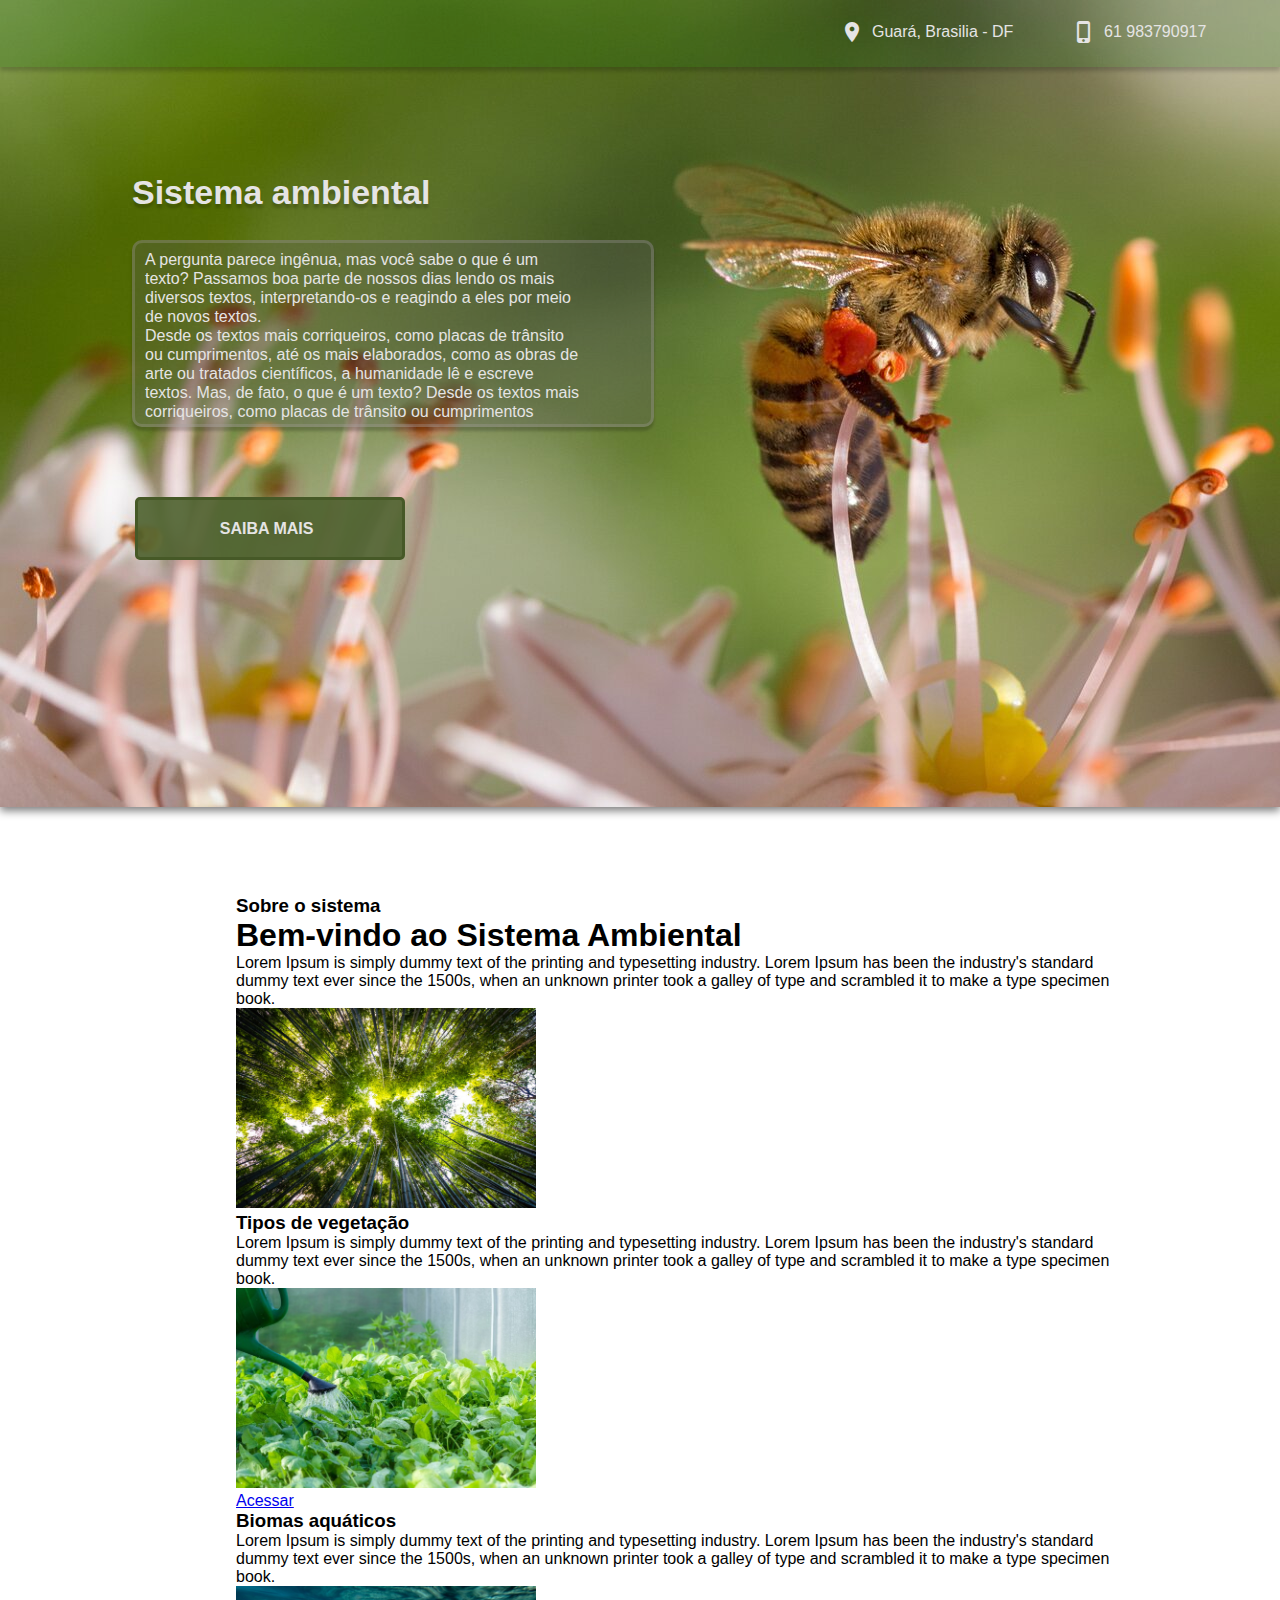
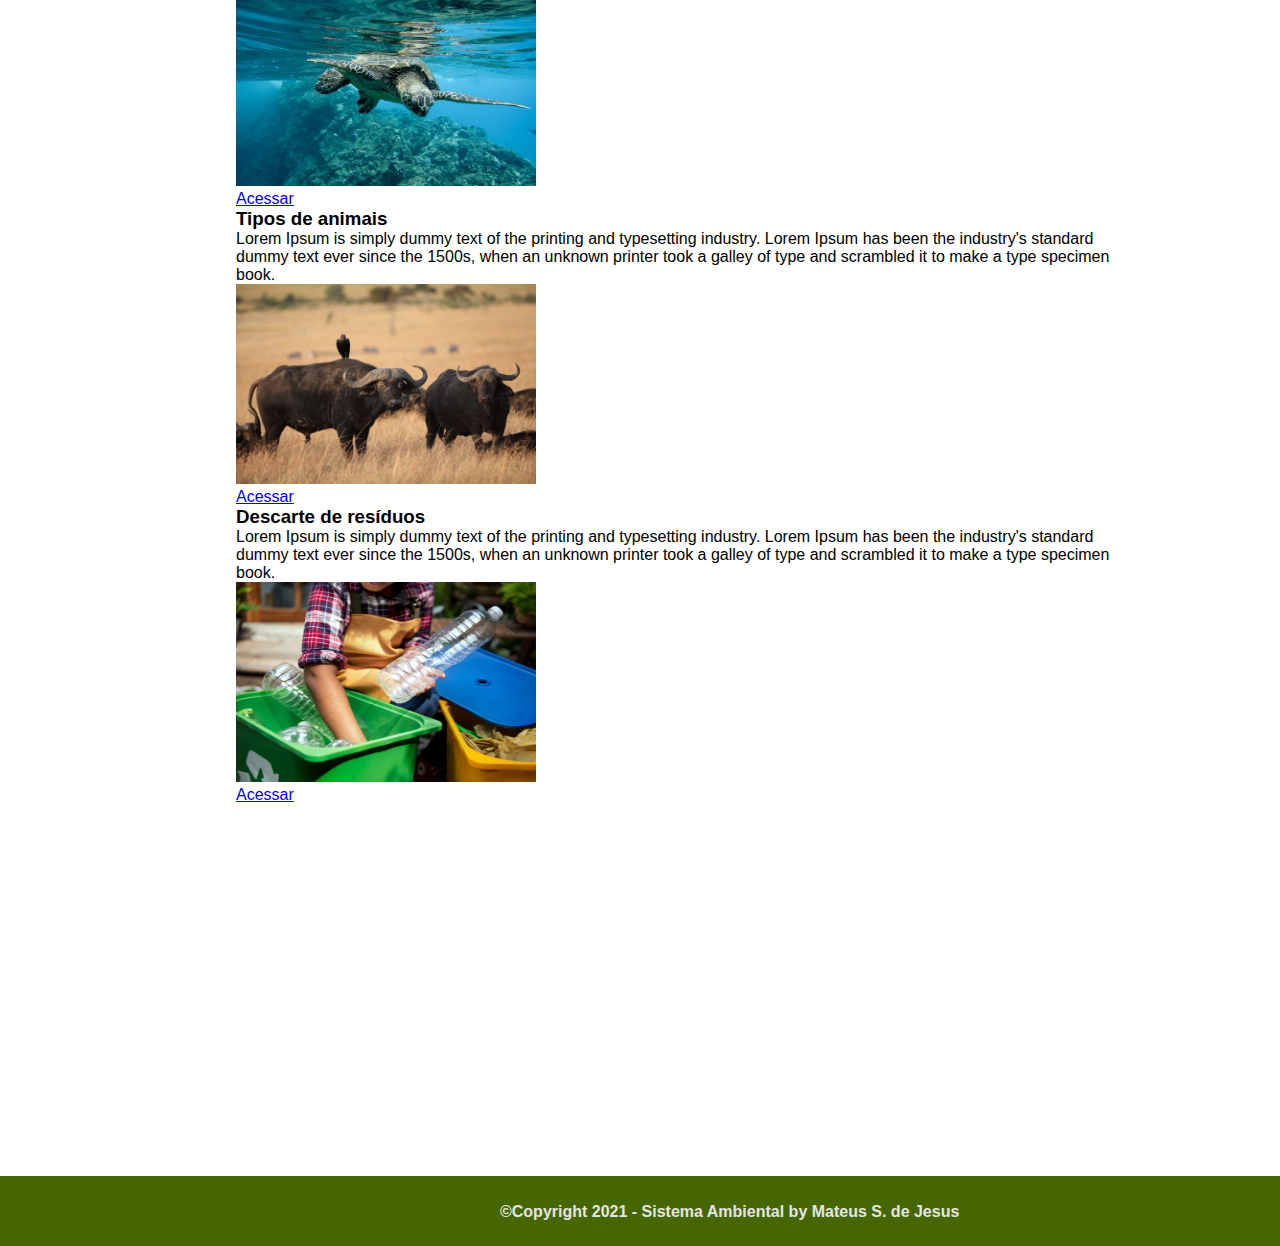
==== index.html @ 208b9d00 "Primeiro commit" ====
<!DOCTYPE html>
  <html>
    <head>
      <title>Sistema Ambiental</title>
      <meta charset="utf-8">
      <meta name="description" content="Sistema ambiental - Site informativo">
      <meta name="keywords" content="Texto, meio ambiente, animais, biomas">
      <meta name="Robots" content="Index, follow">
      <meta charset="utf-8">
      <meta name="viewport" content="width=device-width, initial-scale=1.0"/>

      <link href="https://fonts.googleapis.com/icon?family=Material+Icons" rel="stylesheet">
      <link type="text/css" rel="stylesheet" href="css/index.css"/>
    </head>

    <body  id="body" class="body">
      <header id="header" class="header">
        <!--- Cabeçalho --->
        <section id="cabecalho" class="cabecalho">
          <div>
            <i class="material-icons locationIcon">location_on</i>
            <p class="endereco">Guará, Brasilia - DF</p>
          </div>
          <div>
            <i class="material-icons phoneIcon">phone_iphone</i>
            <p class="numero">61 983790917  
          </div>
          <div class="dropdown">
            <i class="material-icons menuIcon">menu</i>
            <div class="dropdown-content">
              <a href="index.html">Home</a>
              <a href="vegetacao.html">Tipos de vegetação</a>
              <a href="biomas.html">Biomas aquáticos</a>
              <a href="animais.html">Tipos de animais</a>
              <a href="residuos.html">Descartes de resíduos</a>
            </div> 
          </div>
        </section>
        
        <!--- Hero ---> 
          <section id="hero" class="hero">
          <p class="titulo">Sistema ambiental</p>
          <div class="caixa-texto">
            <p class="text-hero">
              A pergunta parece ingênua, mas você sabe o que é um texto? Passamos boa parte de nossos dias lendo os mais diversos textos, interpretando-os e reagindo a eles por meio de novos textos. <br>
              Desde os textos mais corriqueiros, como placas de trânsito ou cumprimentos, até os mais elaborados, como as obras de arte ou tratados científicos, a humanidade lê e escreve textos. Mas, de fato, o que é um texto? Desde os textos mais corriqueiros, como placas de trânsito ou cumprimentos
            </p>
          </div>
          <div class="buttom-hero">
            <a class="text-buttom" href="index.html#main">SAIBA MAIS</a>
          </div>  
        </section>
      </header>
      
      <!--- Conteúdo Principal --->
      <main id="main" class="main">
        <!--- Introdução --->
        <section>
          <div>
            <h3>Sobre o sistema</h3>
            <h1>Bem-vindo ao Sistema Ambiental</h1>
            <p>
            Lorem Ipsum is simply dummy text of the printing and typesetting industry. Lorem Ipsum has been the industry's standard dummy text ever since the 1500s, when an unknown printer took a galley of type and scrambled it to make a type specimen book.
            </p>
          </div>
          <div>
            <img src="Imagens/home/imagem2.jpg" alt="introdução" width="300" height="200">
          </div>
        </section>
    
        <!--- tipos de vegetação --->
        <section>
          <div>
            <h3>Tipos de vegetação</h3>
            <p>Lorem Ipsum is simply dummy text of the printing and typesetting industry. Lorem Ipsum has been the industry's standard dummy text ever since the 1500s, when an unknown printer took a galley of type and scrambled it to make a type specimen book.</p>
          </div>
          <div>
            <img src="Imagens/home/imagem3.jpg" alt="vegetação" width="300" height="200">
          </div>
          <div>
            <a href="vegetacao.html">Acessar</a>
          </div>
        </section>
    
        <!--- biomas aquáticos --->
        <section> 
          <div>
            <h3>Biomas aquáticos</h3>
            <p>Lorem Ipsum is simply dummy text of the printing and typesetting industry. Lorem Ipsum has been the industry's standard dummy text ever since the 1500s, when an unknown printer took a galley of type and scrambled it to make a type specimen book.</p>
          </div>
          <div>
            <img src="Imagens/home/imagem4.jpg" alt="biomas" width="300" height="200">
          </div>
          <div>
            <a href="biomas.html">Acessar</a>
          </div>
        </section>
    
        <!--- tipos de animais --->
        <section>
          <div>
            <h3>Tipos de animais</h3>
            <p>Lorem Ipsum is simply dummy text of the printing and typesetting industry. Lorem Ipsum has been the industry's standard dummy text ever since the 1500s, when an unknown printer took a galley of type and scrambled it to make a type specimen book.</p>
          </div>
          <div>
            <img src="Imagens/home/imagem5.jpg" alt="animais" width="300" height="200">
          </div>
          <div>
            <a href="animais.html">Acessar</a>
          </div>
        </section>
    
        <!--- descarte de residuos --->
        <section>
          <div>
            <h3>Descarte de resíduos</h3>
            <p>Lorem Ipsum is simply dummy text of the printing and typesetting industry. Lorem Ipsum has been the industry's standard dummy text ever since the 1500s, when an unknown printer took a galley of type and scrambled it to make a type specimen book.</p>
          </div>
          <div>
            <img src="Imagens/home/imagem6.jpg" alt="residuos" width="300" height="200">
          </div>
          <div>
            <a href="residuos.html">Acessar</a>
          </div>
        </section>
      </main>  
      
      <footer id="footer" class="footer">
        <!--- Icones --->
        <section>

        </section>
        <section>
          <p class="text-footer">©Copyright 2021 - Sistema Ambiental by Mateus S. de Jesus</p>  
        </section>  
      </footer>   


    </body>
  </html>
---- css/index.css ----
*
{
	box-sizing: border-box;
	margin: 0px;
	padding: 0px;
	font-family: arial;
	font-style: normal;
}

.header
{
	float: left;
	width: 100%;
	height: 807px;
	left: 0px;
	top: 0px;
	background-image: url(../Imagens/home/imagem1.jpg);
	background-repeat: no-repeat;
	filter: drop-shadow(0px 4px 4px rgba(0, 0, 0, 0.5));
}

.cabecalho
{
	float: left;
	width: 100%;
	height: 67.17px;
	left: 0px;
	top: 0px;
	background: rgba(2, 100, 0, 0.2);
	box-shadow: 0px 4px 4px rgba(0, 0, 0, 0.2);
}

.locationIcon
{
	position: absolute;
	color: #E5E4E4;
	left: 839.5px;
	top: 19.87px;
}

.phoneIcon
{
	position: absolute;
	color: #E5E4E4;
	left: 1072px;
	top: 19.87px;
}

.menuIcon
{
	position: absolute;
	color: #E5E4E4;
	left: 1280px;
	top: 7px;
	cursor: pointer;
}

.dropdown
{
	position: relative;
	display: inline-block;
}

.dropdown-content
{
	display: none;
	position: absolute;
	width: 189px;
	height: 250px;
	left: 1115px;
	top: 32px;
	background: rgba(35, 35, 35, 0.7);
	border: 3px solid #000000;
	box-sizing: border-box;
	box-shadow: 0px 4px 15px rgba(0, 0, 0, 0.5);
	border-radius: 3px;
}

.dropdown-content a
{
	align-items: center;
	color: #E7E7E7;
  	padding: 12px 16px;
  	font-size: 14px;
  	text-decoration: none;
  	display: block;
}

.dropdown-content a:hover
{
	background: rgba(92, 92, 92, 0.3);
}

.dropdown:hover .dropdown-content
{
	display: block;
}

.dropdown:hover .menuIcon {
 	background: rgba(92, 92, 92, 0.3);
 	border-radius: 3px;
}

p.endereco
{
	position: absolute;
	left: 872px;
	top: 23px;
	color: #E5E4E4;
}

p.numero
{
	position: absolute;
	color: #E5E4E4;
	left: 1104px;
	top: 23px;
}

.hero
{
	float: left;
}

p.titulo
{
	position: absolute;
	font-style: normal;
	font-weight: 900;
	font-size: 34px;
	line-height: 40px;
	left: 132px;
	top: 172.43px;
	color: #E5E4E4;
	text-shadow: 0px 4px 3px rgba(0, 0, 0, 0.2);
}

.caixa-texto
{
	position: absolute;
	width: 522px;
	height: 187.46px;
	left: 132px;
	top: 240px;
	background: rgba(92, 92, 92, 0.3);
	border: 3px solid rgba(164, 160, 160, 0.3);
	box-sizing: border-box;
	box-shadow: 0px 4px 3px rgba(0, 0, 0, 0.2);
	border-radius: 10px;
}

p.text-hero
{
	position: absolute;
	width: 436px;
	height: 164px;
	left: 10px;
	top: 10px;
	font-style: normal;
	font-weight: 300;
	font-size: 16px;
	line-height: 19px;
	display: flex;
	align-items: center;
	color: #E5E4E4;
}

.buttom-hero
{
	position: relative;
	width: 270px;
	height: 63px;
	left: 135px;
	top:430px;
	background: rgba(78, 98, 47, 0.9);
	border: 3px solid #465927;
	border-radius: 5px;
}

a.text-buttom
{
	position: absolute;
	left: 31%;
	top: 33.33%;
	bottom: 31.35%;
	font-style: normal;
	font-weight: 900;
	font-weight: 900;font-size: 16px;
	line-height: 19px;
	color: #E5E4E4;
	text-decoration: none;
}


.buttom-hero:hover 
{
	background: rgba(78, 98, 47, 0.8);
	display: block;
} 

.main
{
	float: left;
	position: absolute;
	left: 236px;
	right: 161px;
	top: 895px;
}

p.text-footer
{
	position: absolute;
	width: 500px;
	height: 19px;
	left: 500px;
	top:26px;
	font-style: normal;
	font-weight: bold;
	font-size: 16px;
	line-height: 19px;
	color: #E5E4E4;

}

.footer
{
	float: left;
	position: absolute;
	width: 100%;
	height: 70px;
	background-color: #466700;
	top: 2776px;
}
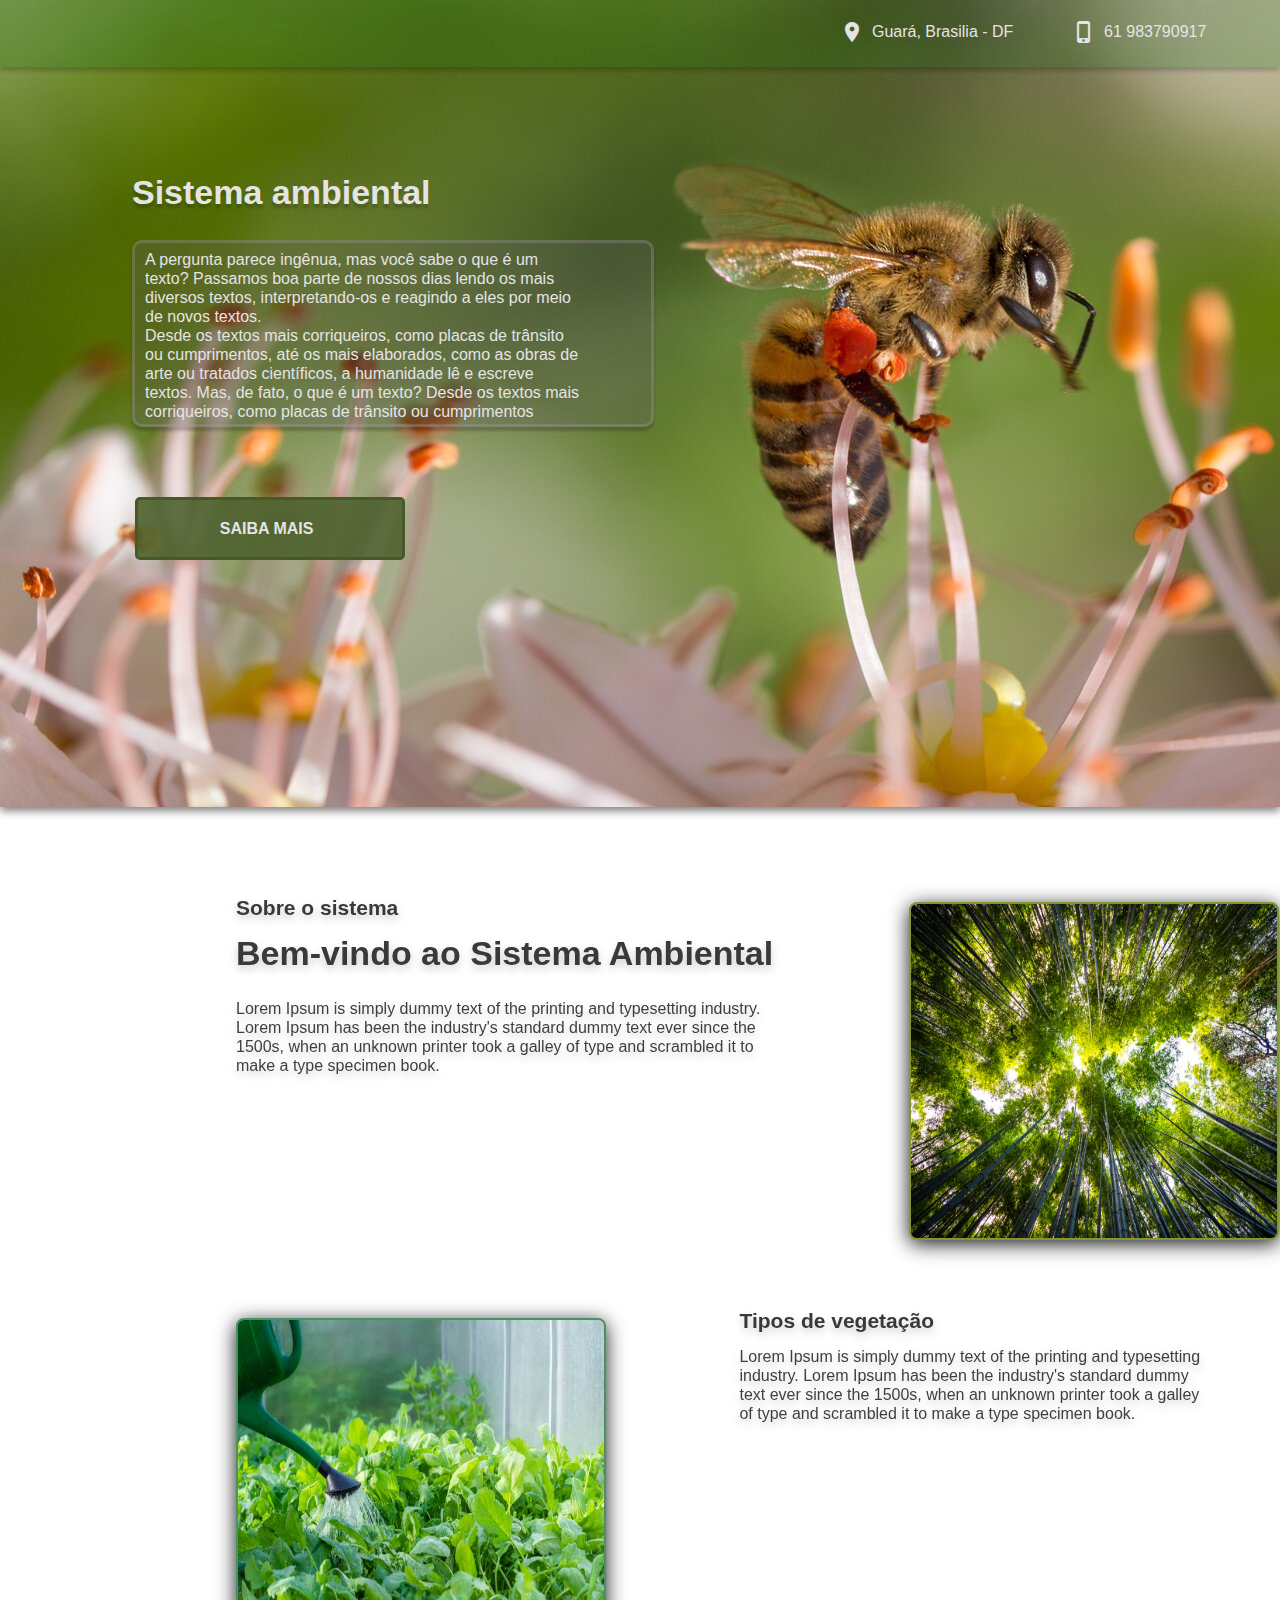
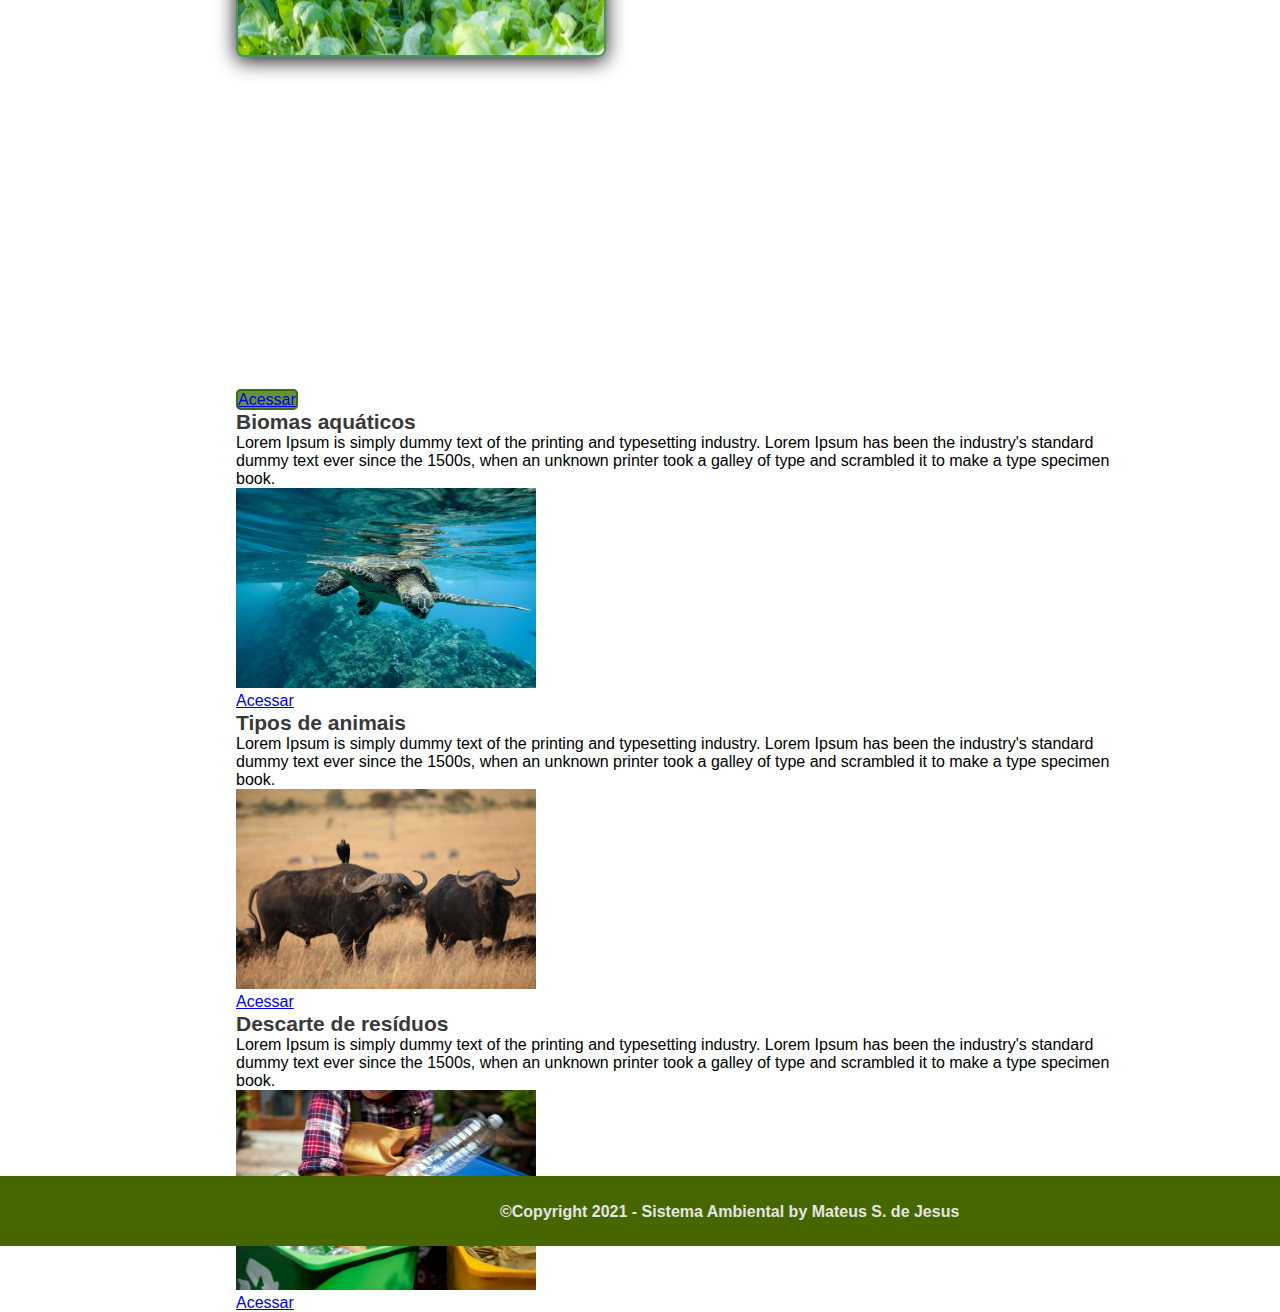
==== commit 69cf5414: "segundo commit" ====
--- a/index.html
+++ b/index.html
@@ -46,8 +46,8 @@
               Desde os textos mais corriqueiros, como placas de trânsito ou cumprimentos, até os mais elaborados, como as obras de arte ou tratados científicos, a humanidade lê e escreve textos. Mas, de fato, o que é um texto? Desde os textos mais corriqueiros, como placas de trânsito ou cumprimentos
             </p>
           </div>
-          <div class="buttom-hero">
-            <a class="text-buttom" href="index.html#main">SAIBA MAIS</a>
+          <div class="button-hero">
+            <a class="text-button" href="index.html#main">SAIBA MAIS</a>
           </div>  
         </section>
       </header>
@@ -55,30 +55,31 @@
       <!--- Conteúdo Principal --->
       <main id="main" class="main">
         <!--- Introdução --->
-        <section>
-          <div>
+        <section id="introducao" class="introducao">
+          <div class="texto-introducao">
             <h3>Sobre o sistema</h3>
             <h1>Bem-vindo ao Sistema Ambiental</h1>
-            <p>
+            <p class="content-introducao">
             Lorem Ipsum is simply dummy text of the printing and typesetting industry. Lorem Ipsum has been the industry's standard dummy text ever since the 1500s, when an unknown printer took a galley of type and scrambled it to make a type specimen book.
             </p>
           </div>
-          <div>
-            <img src="Imagens/home/imagem2.jpg" alt="introdução" width="300" height="200">
+          <div class="pos-img-introducao">
+            <img class="img-introducao" src="Imagens/home/imagem2.jpg" alt="introdução">
           </div>
         </section>
     
         <!--- tipos de vegetação --->
-        <section>
-          <div>
+        <section id="vegetacao" class="vegetacao">
+          <div class="texto-vegetacao">
             <h3>Tipos de vegetação</h3>
-            <p>Lorem Ipsum is simply dummy text of the printing and typesetting industry. Lorem Ipsum has been the industry's standard dummy text ever since the 1500s, when an unknown printer took a galley of type and scrambled it to make a type specimen book.</p>
+            <p class="content-vegetacao">Lorem Ipsum is simply dummy text of the printing and typesetting industry. Lorem Ipsum has been the industry's standard dummy text ever since the 1500s, when an unknown printer took a galley of type and scrambled it to make a type specimen book.
+            </p>
           </div>
-          <div>
-            <img src="Imagens/home/imagem3.jpg" alt="vegetação" width="300" height="200">
+          <div class="pos-img-vegetacao">
+            <img class="img-vegetacao"src="Imagens/home/imagem3.jpg" alt="vegetação">
           </div>
-          <div>
-            <a href="vegetacao.html">Acessar</a>
+          <div class="pos-button-vegetacao">
+            <a class="button-vegetecao" href="vegetacao.html">Acessar</a>
           </div>
         </section>
     
--- a/css/index.css
+++ b/css/index.css
@@ -4,6 +4,12 @@
 	box-sizing: border-box;
 	margin: 0px;
 	padding: 0px;
+	font-family: arial;
+	font-style: normal;
+}
+
+body 
+{
 	font-family: arial;
 	font-style: normal;
 }
@@ -166,7 +172,7 @@
 	color: #E5E4E4;
 }
 
-.buttom-hero
+.button-hero
 {
 	position: relative;
 	width: 270px;
@@ -178,7 +184,7 @@
 	border-radius: 5px;
 }
 
-a.text-buttom
+a.text-button
 {
 	position: absolute;
 	left: 31%;
@@ -193,7 +199,7 @@
 }
 
 
-.buttom-hero:hover 
+.button-hero:hover 
 {
 	background: rgba(78, 98, 47, 0.8);
 	display: block;
@@ -206,6 +212,119 @@
 	left: 236px;
 	right: 161px;
 	top: 895px;
+}
+
+h1
+{
+	font-style: normal;
+	font-weight: 900;
+	font-size: 34px;
+	line-height: 40px;
+	padding-top: 13px;
+	display: flex;
+	align-items: center;
+
+	color: #393939;
+}
+
+h3 
+{
+	font-weight: 900;
+	font-size: 21px;
+	line-height: 25px;
+	display: flex;
+	align-items: center;
+	color: #393939;
+}
+
+.texto-introducao
+{
+	position: relative;
+	width: 550px;
+	height: 228.52px;
+	left: 0px;
+	top: 0px;
+	filter: drop-shadow(0px 4px 4px rgba(0, 0, 0, 0.2));
+}
+
+p.content-introducao
+{
+	font-style: normal;
+	font-weight: 300;
+	font-size: 16px;
+	line-height: 19px;
+	color: #3F3F3F;
+	padding-top: 26px;
+}
+
+.pos-img-introducao
+{
+	position: relative;
+	top: -222px;
+	left: 673.35px;
+}
+
+img.img-introducao
+{
+	
+	width: 369.65px; 
+	height: 338.19px;
+	border: 2px solid #829631;
+	box-sizing: border-box;
+	filter: drop-shadow(0px 4px 10px rgba(0, 0, 0, 0.9));
+	border-radius: 8px;
+}
+
+.pos-button-vegetacao
+{
+
+}
+
+a.button-vegetecao
+{
+	position: a;
+	width: 200px;
+	height: 35.75px;
+	background: rgba(89, 134, 33, 0.9);
+	border: 2px solid #3E6C10;
+	border-radius: 5px;
+}
+
+.texto-vegetacao
+{
+	position: relative;
+	width: 464.54px;
+	height: 182.62px;
+	left: 503.46px;
+	top: -158.19px;
+	filter: drop-shadow(0px 4px 4px rgba(0, 0, 0, 0.2));
+}
+
+p.content-vegetacao
+{
+	font-style: normal;
+	font-weight: 300;
+	font-size: 16px;
+	line-height: 19px;
+	color: #3F3F3F;
+	padding-top: 14.69px;
+}
+
+.pos-img-vegetacao
+{
+	position: relative;
+	left: 0px;
+	top: -330px;
+}
+
+img.img-vegetacao
+{
+	width: 369.65px;
+	height: 338.19px;
+	border: 2px solid #499266;
+	box-sizing: border-box;
+	filter: drop-shadow(0px 4px 10px rgba(0, 0, 0, 0.9));
+	border-radius: 8px;
 }
 
 p.text-footer
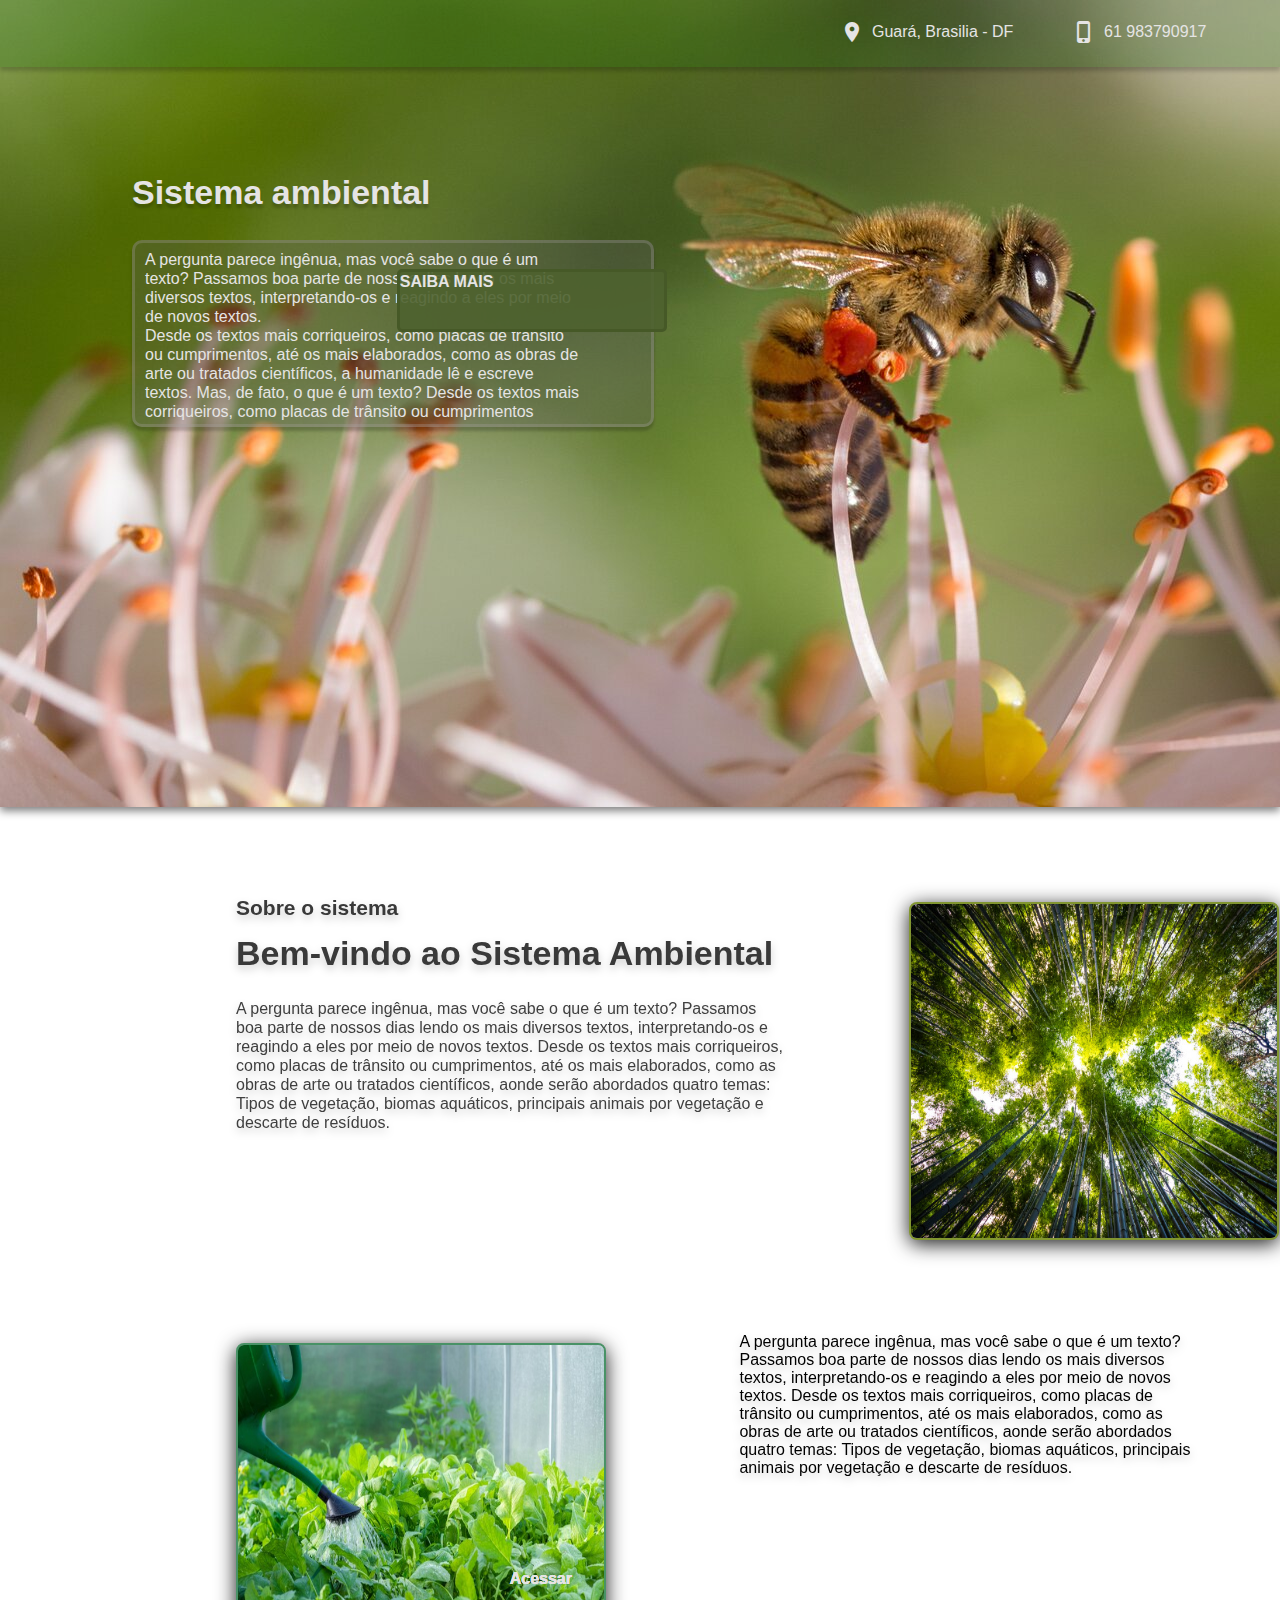
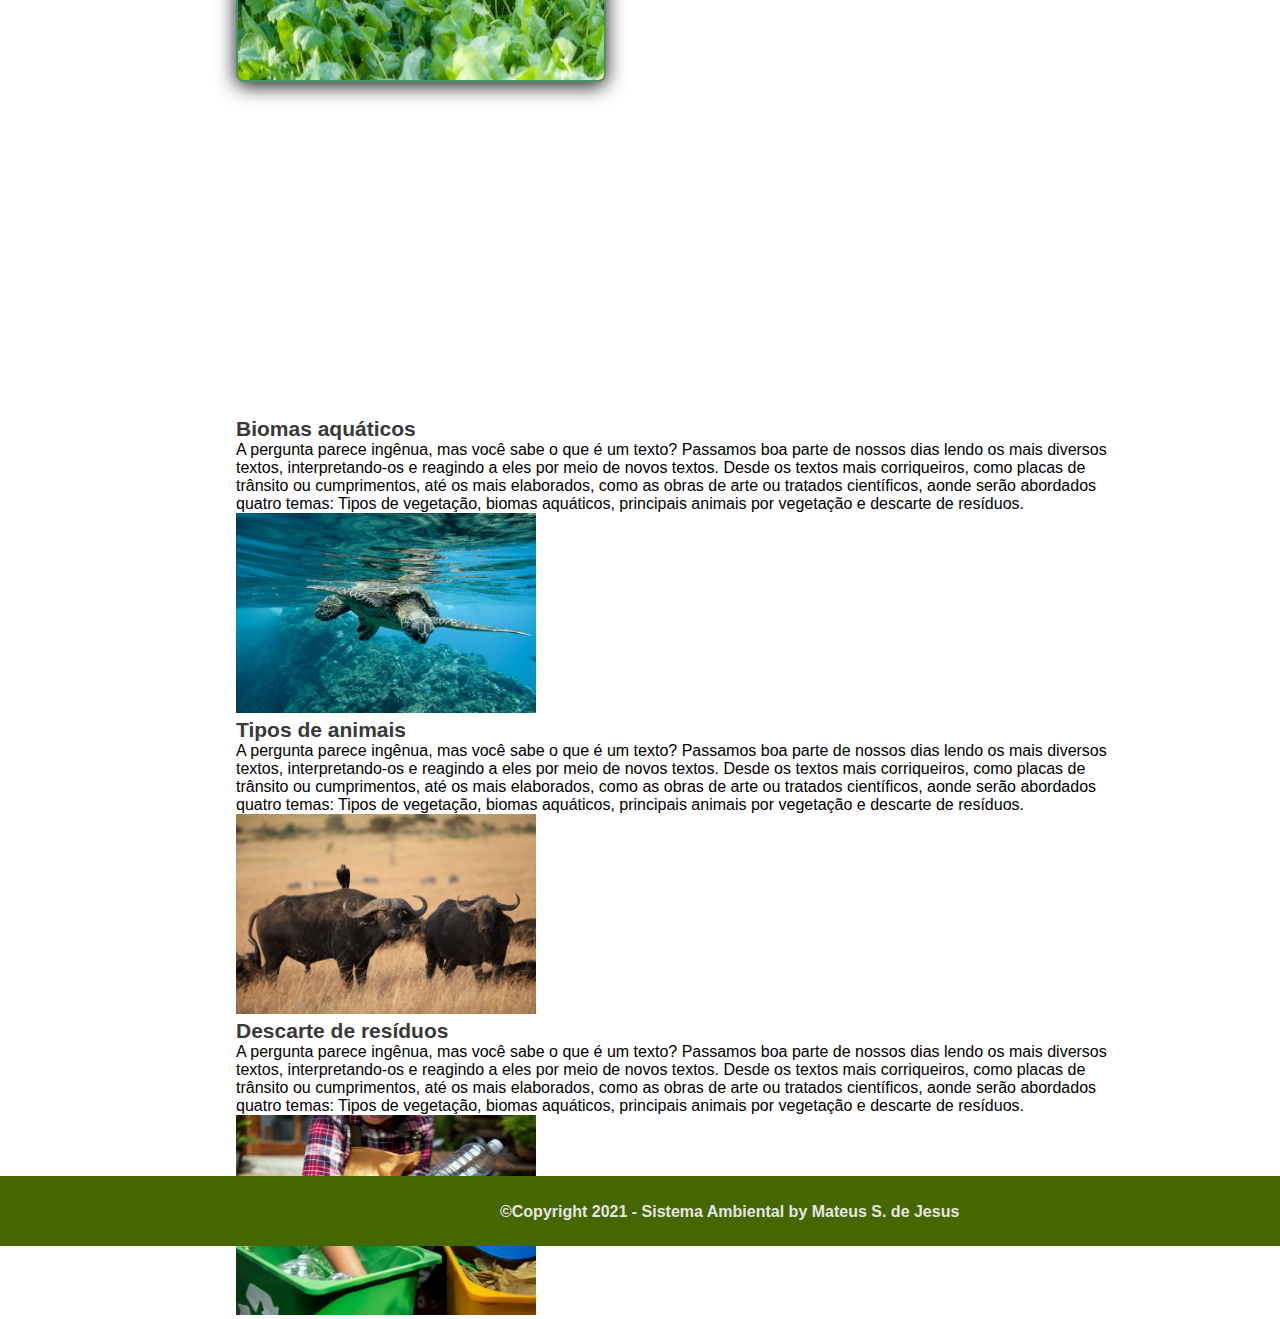
==== commit 0d717eca: "Terceiro commit" ====
--- a/index.html
+++ b/index.html
@@ -1,141 +1,149 @@
 <!DOCTYPE html>
-  <html>
-    <head>
-      <title>Sistema Ambiental</title>
-      <meta charset="utf-8">
-      <meta name="description" content="Sistema ambiental - Site informativo">
-      <meta name="keywords" content="Texto, meio ambiente, animais, biomas">
-      <meta name="Robots" content="Index, follow">
-      <meta charset="utf-8">
-      <meta name="viewport" content="width=device-width, initial-scale=1.0"/>
+<html>
+<head>
+  <title>Sistema Ambiental</title>
+  <meta charset="utf-8">
+  <meta name="description" content="Sistema ambiental - Site informativo">
+  <meta name="keywords" content="Texto, meio ambiente, animais, biomas">
+  <meta name="Robots" content="Index, follow">
+  <meta charset="utf-8">
+  <meta name="viewport" content="width=device-width, initial-scale=1.0"/>
 
-      <link href="https://fonts.googleapis.com/icon?family=Material+Icons" rel="stylesheet">
-      <link type="text/css" rel="stylesheet" href="css/index.css"/>
-    </head>
+  <link href="https://fonts.googleapis.com/icon?family=Material+Icons" rel="stylesheet">
+  <link type="text/css" rel="stylesheet" href="css/index.css"/>
+</head>
 
-    <body  id="body" class="body">
+<body id="body" class="body">
       <header id="header" class="header">
-        <!--- Cabeçalho --->
-        <section id="cabecalho" class="cabecalho">
-          <div>
-            <i class="material-icons locationIcon">location_on</i>
-            <p class="endereco">Guará, Brasilia - DF</p>
-          </div>
-          <div>
-            <i class="material-icons phoneIcon">phone_iphone</i>
-            <p class="numero">61 983790917  
-          </div>
-          <div class="dropdown">
-            <i class="material-icons menuIcon">menu</i>
-            <div class="dropdown-content">
-              <a href="index.html">Home</a>
-              <a href="vegetacao.html">Tipos de vegetação</a>
-              <a href="biomas.html">Biomas aquáticos</a>
-              <a href="animais.html">Tipos de animais</a>
-              <a href="residuos.html">Descartes de resíduos</a>
-            </div> 
-          </div>
-        </section>
-        
-        <!--- Hero ---> 
-          <section id="hero" class="hero">
-          <p class="titulo">Sistema ambiental</p>
-          <div class="caixa-texto">
-            <p class="text-hero">
-              A pergunta parece ingênua, mas você sabe o que é um texto? Passamos boa parte de nossos dias lendo os mais diversos textos, interpretando-os e reagindo a eles por meio de novos textos. <br>
-              Desde os textos mais corriqueiros, como placas de trânsito ou cumprimentos, até os mais elaborados, como as obras de arte ou tratados científicos, a humanidade lê e escreve textos. Mas, de fato, o que é um texto? Desde os textos mais corriqueiros, como placas de trânsito ou cumprimentos
-            </p>
-          </div>
-          <div class="button-hero">
-            <a class="text-button" href="index.html#main">SAIBA MAIS</a>
-          </div>  
-        </section>
-      </header>
-      
-      <!--- Conteúdo Principal --->
-      <main id="main" class="main">
-        <!--- Introdução --->
-        <section id="introducao" class="introducao">
-          <div class="texto-introducao">
-            <h3>Sobre o sistema</h3>
-            <h1>Bem-vindo ao Sistema Ambiental</h1>
-            <p class="content-introducao">
-            Lorem Ipsum is simply dummy text of the printing and typesetting industry. Lorem Ipsum has been the industry's standard dummy text ever since the 1500s, when an unknown printer took a galley of type and scrambled it to make a type specimen book.
-            </p>
-          </div>
-          <div class="pos-img-introducao">
-            <img class="img-introducao" src="Imagens/home/imagem2.jpg" alt="introdução">
-          </div>
-        </section>
-    
-        <!--- tipos de vegetação --->
-        <section id="vegetacao" class="vegetacao">
-          <div class="texto-vegetacao">
-            <h3>Tipos de vegetação</h3>
-            <p class="content-vegetacao">Lorem Ipsum is simply dummy text of the printing and typesetting industry. Lorem Ipsum has been the industry's standard dummy text ever since the 1500s, when an unknown printer took a galley of type and scrambled it to make a type specimen book.
-            </p>
-          </div>
-          <div class="pos-img-vegetacao">
-            <img class="img-vegetacao"src="Imagens/home/imagem3.jpg" alt="vegetação">
-          </div>
-          <div class="pos-button-vegetacao">
-            <a class="button-vegetecao" href="vegetacao.html">Acessar</a>
-          </div>
-        </section>
-    
-        <!--- biomas aquáticos --->
-        <section> 
-          <div>
-            <h3>Biomas aquáticos</h3>
-            <p>Lorem Ipsum is simply dummy text of the printing and typesetting industry. Lorem Ipsum has been the industry's standard dummy text ever since the 1500s, when an unknown printer took a galley of type and scrambled it to make a type specimen book.</p>
-          </div>
-          <div>
-            <img src="Imagens/home/imagem4.jpg" alt="biomas" width="300" height="200">
-          </div>
-          <div>
-            <a href="biomas.html">Acessar</a>
-          </div>
-        </section>
-    
-        <!--- tipos de animais --->
-        <section>
-          <div>
-            <h3>Tipos de animais</h3>
-            <p>Lorem Ipsum is simply dummy text of the printing and typesetting industry. Lorem Ipsum has been the industry's standard dummy text ever since the 1500s, when an unknown printer took a galley of type and scrambled it to make a type specimen book.</p>
-          </div>
-          <div>
-            <img src="Imagens/home/imagem5.jpg" alt="animais" width="300" height="200">
-          </div>
-          <div>
-            <a href="animais.html">Acessar</a>
-          </div>
-        </section>
-    
-        <!--- descarte de residuos --->
-        <section>
-          <div>
-            <h3>Descarte de resíduos</h3>
-            <p>Lorem Ipsum is simply dummy text of the printing and typesetting industry. Lorem Ipsum has been the industry's standard dummy text ever since the 1500s, when an unknown printer took a galley of type and scrambled it to make a type specimen book.</p>
-          </div>
-          <div>
-            <img src="Imagens/home/imagem6.jpg" alt="residuos" width="300" height="200">
-          </div>
-          <div>
-            <a href="residuos.html">Acessar</a>
-          </div>
-        </section>
-      </main>  
-      
-      <footer id="footer" class="footer">
-        <!--- Icones --->
-        <section>
+              <!--- Cabeçalho --->
+              <section id="cabecalho" class="cabecalho">
+                      <div>
+                          <i class="material-icons locationIcon">location_on</i>
+                          <p class="endereco">Guará, Brasilia - DF</p>
+                      </div>
+                      <div>
+                          <i class="material-icons phoneIcon">phone_iphone</i>
+                          <p class="numero">61 983790917  
+                      </div>
+                      <div class="dropdown">
+                          <i class="material-icons menuIcon">menu</i>
+                          <div class="dropdown-content">
+                              <a href="index.html">Home</a>
+                              <a href="vegetacao.html">Tipos de vegetação</a>
+                              <a href="biomas.html">Biomas aquáticos</a>
+                              <a href="animais.html">Tipos de animais</a>
+                              <a href="residuos.html">Descartes de resíduos</a>
+                          </div> 
+                      </div>
+                </section>
 
-        </section>
-        <section>
-          <p class="text-footer">©Copyright 2021 - Sistema Ambiental by Mateus S. de Jesus</p>  
-        </section>  
-      </footer>   
+                <!--- Hero ---> 
+                <section id="hero" class="hero">
+                        <p class="titulo">Sistema ambiental</p>
+                        <div class="caixa-texto">
+                            <p class="text-hero">
+                              A pergunta parece ingênua, mas você sabe o que é um texto? Passamos boa parte de nossos dias lendo os mais diversos textos, interpretando-os e reagindo a eles por meio de novos textos. <br>
+                              Desde os textos mais corriqueiros, como placas de trânsito ou cumprimentos, até os mais elaborados, como as obras de arte ou tratados científicos, a humanidade lê e escreve textos. Mas, de fato, o que é um texto? Desde os textos mais corriqueiros, como placas de trânsito ou cumprimentos
+                            </p>
+                        </div>
+                        <div class="pos-button-hero">
+                            <a class="button-hero text-button" href="index.html#main">SAIBA MAIS</a>
+                        </div>  
+                </section>
+        </header>
 
+        <!--- Conteúdo Principal --->
+        <main id="main" class="main">
+            
+            <!--- Introdução --->
+            <section id="introducao" class="introducao">
+                    <div class="texto-introducao">
+                        <h3>Sobre o sistema</h3>
+                        <h1>Bem-vindo ao Sistema Ambiental</h1>
+                        <p class="content-introducao">
+                          A pergunta parece ingênua, mas você sabe o que é um texto? Passamos boa parte de nossos dias lendo os mais diversos textos, interpretando-os e reagindo a eles por meio de novos textos.
+                          Desde os textos mais corriqueiros, como placas de trânsito ou cumprimentos, até os mais elaborados, como as obras de arte ou tratados científicos, aonde serão abordados quatro temas: Tipos de vegetação,  biomas aquáticos, principais animais por vegetação e descarte de resíduos.
+                        </p>
+                    </div>
+                    <div class="pos-img-introducao">
+                        <img class="img-introducao" src="Imagens/home/imagem2.jpg" alt="introdução">
+                    </div>
+            </section>
 
-    </body>
+            <!--- tipos de vegetação --->
+            <section id="vegetacao" class="vegetacao">
+                    <div class="pos-vegetacao">
+                        <h3 class="titulo-vegetacao">Tipos de vegetação</h3>
+                        <p class="texto-vegetacao">
+                          A pergunta parece ingênua, mas você sabe o que é um texto? Passamos boa parte de nossos dias lendo os mais diversos textos, interpretando-os e reagindo a eles por meio de novos textos.
+                          Desde os textos mais corriqueiros, como placas de trânsito ou cumprimentos, até os mais elaborados, como as obras de arte ou tratados científicos, aonde serão abordados quatro temas: Tipos de vegetação,  biomas aquáticos, principais animais por vegetação e descarte de resíduos.
+                        </p>
+                    </div>
+                    <div class="pos-img-vegetacao">
+                        <img class="img-vegetacao"src="Imagens/home/imagem3.jpg" alt="vegetação">
+                    </div>
+                    <div class="pos-button-vegetacao">
+                        <a class="button-main text-button" href="vegetacao.html">Acessar</a>
+                    </div>
+            </section>
+
+            <!--- biomas aquáticos --->
+            <section id="biomas" class="biomas"> 
+                    <div class="pos-biomas">
+                        <h3 class="titulo-biomas">Biomas aquáticos</h3>
+                        <p class="texto-biomas">
+                          A pergunta parece ingênua, mas você sabe o que é um texto? Passamos boa parte de nossos dias lendo os mais diversos textos, interpretando-os e reagindo a eles por meio de novos textos.
+                          Desde os textos mais corriqueiros, como placas de trânsito ou cumprimentos, até os mais elaborados, como as obras de arte ou tratados científicos, aonde serão abordados quatro temas: Tipos de vegetação,  biomas aquáticos, principais animais por vegetação e descarte de resíduos.
+                        </p>
+                    </div>
+                    <div class="pos-img-biomas">
+                        <img class="img-biomas" src="Imagens/home/imagem4.jpg" alt="biomas" width="300" height="200">
+                    </div>
+                    <div class="pos-button-biomas">
+                        <a class="button-main text-button" href="biomas.html">Acessar</a>
+                    </div>
+            </section>
+
+            <!--- tipos de animais --->
+            <section id="animais" class="animais">
+                    <div class="pos-animais">
+                        <h3 class="titulo-animais">Tipos de animais</h3>
+                        <p class="texto-animais">
+                          A pergunta parece ingênua, mas você sabe o que é um texto? Passamos boa parte de nossos dias lendo os mais diversos textos, interpretando-os e reagindo a eles por meio de novos textos.
+                          Desde os textos mais corriqueiros, como placas de trânsito ou cumprimentos, até os mais elaborados, como as obras de arte ou tratados científicos, aonde serão abordados quatro temas: Tipos de vegetação,  biomas aquáticos, principais animais por vegetação e descarte de resíduos.
+                        </p>
+                    </div>
+                    <div class="pos-img-animais">
+                        <img class="img-animais" src="Imagens/home/imagem5.jpg" alt="animais" width="300" height="200">
+                    </div>
+                    <div class="pos-button-animais">
+                        <a class="button-main text-button" href="animais.html">Acessar</a>
+                    </div>
+            </section>
+
+            <!--- descarte de residuos --->
+            <section id="residuos" class="residuos">
+                    <div class="pos-residuos">
+                        <h3 class="titulo-residuos">Descarte de resíduos</h3>
+                        <p class="texto-residuos">
+                          A pergunta parece ingênua, mas você sabe o que é um texto? Passamos boa parte de nossos dias lendo os mais diversos textos, interpretando-os e reagindo a eles por meio de novos textos.
+                          Desde os textos mais corriqueiros, como placas de trânsito ou cumprimentos, até os mais elaborados, como as obras de arte ou tratados científicos, aonde serão abordados quatro temas: Tipos de vegetação,  biomas aquáticos, principais animais por vegetação e descarte de resíduos.
+                        </p>
+                    </div>
+                    <div class="pos-img-residuos">
+                        <img class="img-residuos" src="Imagens/home/imagem6.jpg" alt="residuos" width="300" height="200">
+                    </div>
+                    <div class="pos-button-residuos">
+                        <a class="button-main text-button" href="residuos.html">Acessar</a>
+                    </div>
+            </section>
+        </main>  
+
+        <footer id="footer" class="footer">
+              <section>
+                      <p class="text-footer">©Copyright 2021 - Sistema Ambiental by Mateus S. de Jesus</p>  
+              </section>  
+        </footer>   
+  </body>
+  
   </html>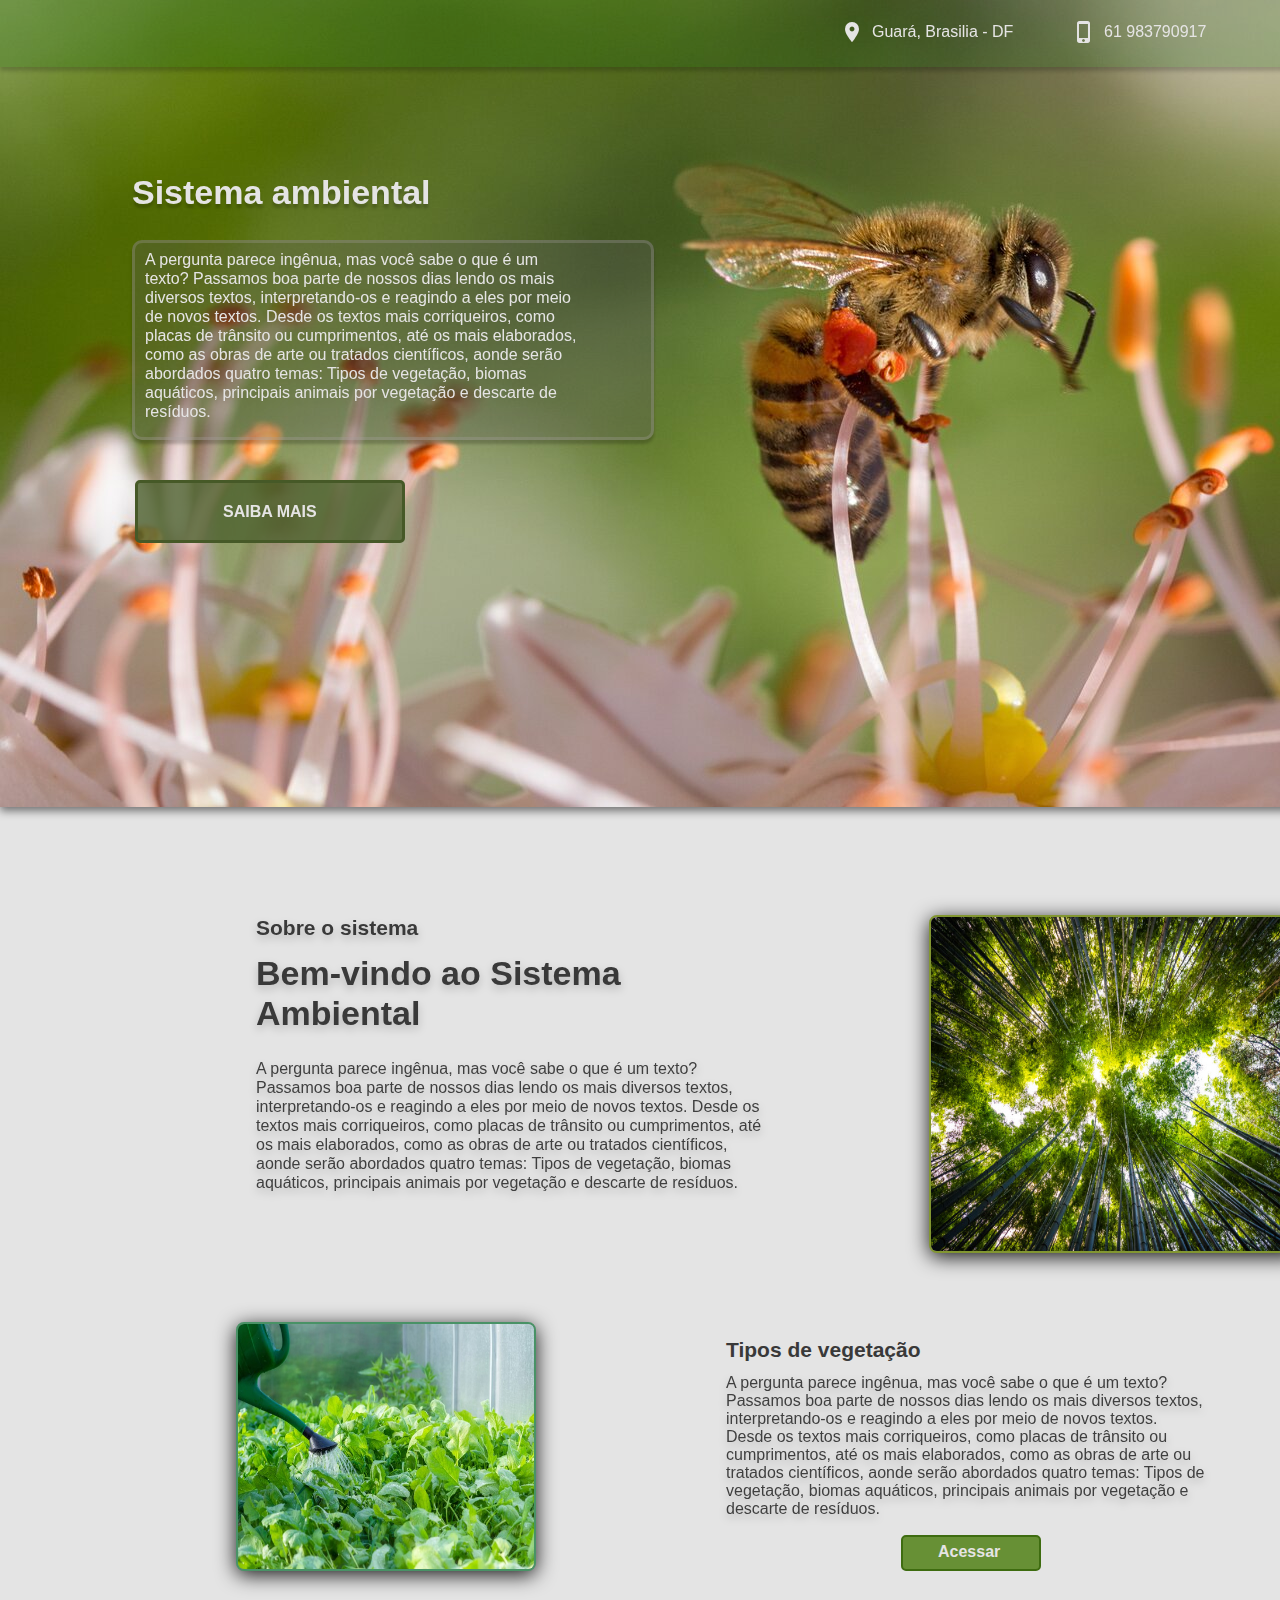
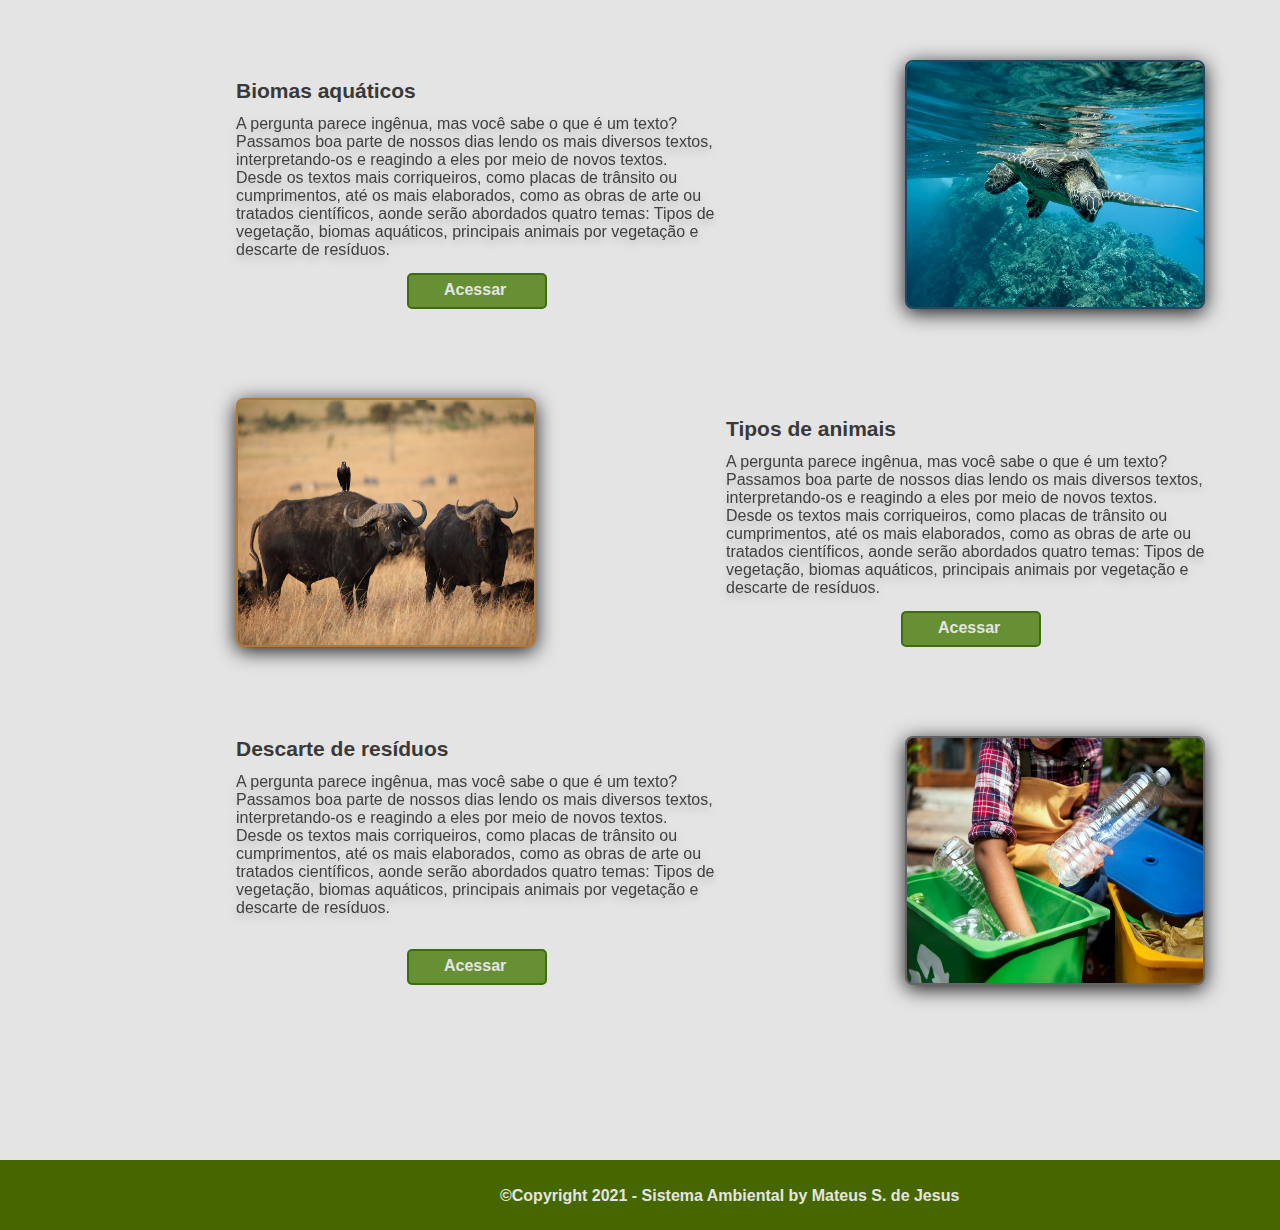
==== commit 04efd119: "último commit" ====
--- a/index.html
+++ b/index.html
@@ -42,8 +42,8 @@
                         <p class="titulo">Sistema ambiental</p>
                         <div class="caixa-texto">
                             <p class="text-hero">
-                              A pergunta parece ingênua, mas você sabe o que é um texto? Passamos boa parte de nossos dias lendo os mais diversos textos, interpretando-os e reagindo a eles por meio de novos textos. <br>
-                              Desde os textos mais corriqueiros, como placas de trânsito ou cumprimentos, até os mais elaborados, como as obras de arte ou tratados científicos, a humanidade lê e escreve textos. Mas, de fato, o que é um texto? Desde os textos mais corriqueiros, como placas de trânsito ou cumprimentos
+                                A pergunta parece ingênua, mas você sabe o que é um texto? Passamos boa parte de nossos dias lendo os mais diversos textos, interpretando-os e reagindo a eles por meio de novos textos.
+                          Desde os textos mais corriqueiros, como placas de trânsito ou cumprimentos, até os mais elaborados, como as obras de arte ou tratados científicos, aonde serão abordados quatro temas: Tipos de vegetação,  biomas aquáticos, principais animais por vegetação e descarte de resíduos.
                             </p>
                         </div>
                         <div class="pos-button-hero">
@@ -61,7 +61,7 @@
                         <h3>Sobre o sistema</h3>
                         <h1>Bem-vindo ao Sistema Ambiental</h1>
                         <p class="content-introducao">
-                          A pergunta parece ingênua, mas você sabe o que é um texto? Passamos boa parte de nossos dias lendo os mais diversos textos, interpretando-os e reagindo a eles por meio de novos textos.
+                            A pergunta parece ingênua, mas você sabe o que é um texto? Passamos boa parte de nossos dias lendo os mais diversos textos, interpretando-os e reagindo a eles por meio de novos textos.
                           Desde os textos mais corriqueiros, como placas de trânsito ou cumprimentos, até os mais elaborados, como as obras de arte ou tratados científicos, aonde serão abordados quatro temas: Tipos de vegetação,  biomas aquáticos, principais animais por vegetação e descarte de resíduos.
                         </p>
                     </div>
--- a/css/index.css
+++ b/css/index.css
@@ -12,12 +12,13 @@
 {
 	font-family: arial;
 	font-style: normal;
+	background: #E4E4E4;
 }
 
 .header
 {
-	float: left;
-	width: 100%;
+	position: absolute;
+	width: 1440px;
 	height: 807px;
 	left: 0px;
 	top: 0px;
@@ -28,8 +29,8 @@
 
 .cabecalho
 {
-	float: left;
-	width: 100%;
+	position: absolute;
+	width: 1440px;
 	height: 67.17px;
 	left: 0px;
 	top: 0px;
@@ -87,10 +88,10 @@
 {
 	align-items: center;
 	color: #E7E7E7;
-  	padding: 12px 16px;
-  	font-size: 14px;
-  	text-decoration: none;
-  	display: block;
+	padding: 12px 16px;
+	font-size: 14px;
+	text-decoration: none;
+	display: block;
 }
 
 .dropdown-content a:hover
@@ -104,8 +105,8 @@
 }
 
 .dropdown:hover .menuIcon {
- 	background: rgba(92, 92, 92, 0.3);
- 	border-radius: 3px;
+	background: rgba(92, 92, 92, 0.3);
+	border-radius: 3px;
 }
 
 p.endereco
@@ -146,7 +147,7 @@
 {
 	position: absolute;
 	width: 522px;
-	height: 187.46px;
+	height: 200px;
 	left: 132px;
 	top: 240px;
 	background: rgba(92, 92, 92, 0.3);
@@ -172,47 +173,30 @@
 	color: #E5E4E4;
 }
 
+.pos-button-hero
+{
+	position: absolute;
+	left: 135px;
+	top: 480px;
+}
+
 .button-hero
 {
-	position: relative;
+	position: absolute;
 	width: 270px;
 	height: 63px;
-	left: 135px;
-	top:430px;
-	background: rgba(78, 98, 47, 0.9);
+	padding-left: 85px;
+	padding-top: 19px;
+	background: rgba(78, 98, 47, 0.8);
 	border: 3px solid #465927;
 	border-radius: 5px;
 }
 
-a.text-button
-{
-	position: absolute;
-	left: 31%;
-	top: 33.33%;
-	bottom: 31.35%;
-	font-style: normal;
-	font-weight: 900;
-	font-weight: 900;font-size: 16px;
-	line-height: 19px;
-	color: #E5E4E4;
-	text-decoration: none;
-}
-
-
 .button-hero:hover 
 {
-	background: rgba(78, 98, 47, 0.8);
+	background: rgba(78, 98, 47, 1);
 	display: block;
 } 
-
-.main
-{
-	float: left;
-	position: absolute;
-	left: 236px;
-	right: 161px;
-	top: 895px;
-}
 
 h1
 {
@@ -237,13 +221,54 @@
 	color: #393939;
 }
 
+.button-main 
+{
+	position: absolute;
+	width: 139.61px;
+	height: 35.71px;
+	padding-left: 35px;
+	padding-top: 5px;
+	background: rgba(89, 134, 33, 0.9);
+	border: 2px solid #3E6C10;
+	border-radius: 5px;
+}
+
+.button-main:hover
+{
+	background: rgba(78, 98, 47, 0.9);
+	display: block;
+}
+
+a.text-button
+{
+	position: absolute;
+	
+	font-style: normal;
+	font-weight: 900;
+	font-size: 16px;
+	line-height: 19px;
+	color: #E5E4E4;
+	text-decoration: none;
+}
+
+.main
+{
+	position: absolute;
+	left: 236px;
+	right: 151px;
+	top: 895px;
+}
+
+
+/*INTRODUÇÃO*/
 .texto-introducao
 {
-	position: relative;
+	position: absolute;
 	width: 550px;
 	height: 228.52px;
 	left: 0px;
 	top: 0px;
+	padding: 20px;
 	filter: drop-shadow(0px 4px 4px rgba(0, 0, 0, 0.2));
 }
 
@@ -259,9 +284,10 @@
 
 .pos-img-introducao
 {
-	position: relative;
-	top: -222px;
+	position: absolute;
+	top: 0px;
 	left: 673.35px;
+	padding: 20px;
 }
 
 img.img-introducao
@@ -275,65 +301,189 @@
 	border-radius: 8px;
 }
 
+
+/*VEGETACAO*/
+.pos-vegetacao
+{
+	position: absolute;
+	left: 490px;
+	top: 442px;
+}
+
+.texto-vegetacao
+{
+	padding-top: 12px;
+	width: 478.58px;
+	height: 152.93px;
+	filter: drop-shadow(0px 4px 4px rgba(0, 0, 0, 0.2));
+	color: #3F3F3F;
+}
+
+.pos-img-vegetacao
+{
+	position: absolute;
+	left: 0px;
+	top: 426.93px;
+}
+
 .pos-button-vegetacao
 {
-
-}
-
-a.button-vegetecao
-{
-	position: a;
-	width: 200px;
-	height: 35.75px;
-	background: rgba(89, 134, 33, 0.9);
-	border: 2px solid #3E6C10;
-	border-radius: 5px;
-}
-
-.texto-vegetacao
-{
-	position: relative;
-	width: 464.54px;
-	height: 182.62px;
-	left: 503.46px;
-	top: -158.19px;
+	position: absolute;
+	left: 665px;
+	top: 640.37px;
+}
+
+
+/*BIOMAS*/
+.pos-biomas
+{
+	position: absolute;
+	top: 783.02px;
+}
+
+.texto-biomas
+{
+	padding-top: 12px;
+	width: 478.58px;
+	height: 152.93px;
 	filter: drop-shadow(0px 4px 4px rgba(0, 0, 0, 0.2));
-}
-
-p.content-vegetacao
-{
-	font-style: normal;
-	font-weight: 300;
-	font-size: 16px;
-	line-height: 19px;
 	color: #3F3F3F;
-	padding-top: 14.69px;
-}
-
-.pos-img-vegetacao
-{
-	position: relative;
+}
+
+.pos-img-biomas
+{
+	position: absolute;
+	left: 669.36px;
+	top: 765.11px;
+}
+
+.pos-button-biomas
+{
+	position: absolute;
+	left: 171px;
+	top: 978px;
+}
+
+
+/*ANIMAIS*/
+.pos-animais
+{
+	position: absolute;
+	left: 490px;
+	top: 1121.2px;
+}
+
+.texto-animais
+{
+	padding-top: 12px;
+	width: 478.58px;
+	height: 152.93px;
+	filter: drop-shadow(0px 4px 4px rgba(0, 0, 0, 0.2));
+	color: #3F3F3F;
+}
+
+.pos-img-animais
+{
+	position: absolute;
 	left: 0px;
-	top: -330px;
-}
-
-img.img-vegetacao
-{
-	width: 369.65px;
-	height: 338.19px;
+	top: 1103.3px;
+}
+
+.pos-button-animais
+{
+	position: absolute;
+	left: 665px;
+	top: 1316px;
+}
+
+
+/*RESIDUOS*/
+.pos-residuos
+{
+	position: absolute;
+	top: 1441px;
+}
+
+.texto-residuos
+{
+	padding-top: 12px;
+	width: 478.58px;
+	height: 152.93px;
+	filter: drop-shadow(0px 4px 4px rgba(0, 0, 0, 0.2));
+	color: #3F3F3F;
+}
+
+.pos-img-residuos
+{
+	position: absolute;
+	left: 669.36px;
+	top: 1441px;
+}
+
+.pos-button-residuos
+{
+	position: absolute;
+	left: 171px;
+	top: 1654px;
+}
+
+
+/*IMG-VEGETAÇÃO*/
+.img-vegetacao
+{
+	width: 299.71px;
+	height: 248.67px;
 	border: 2px solid #499266;
 	box-sizing: border-box;
 	filter: drop-shadow(0px 4px 10px rgba(0, 0, 0, 0.9));
 	border-radius: 8px;
 }
 
+
+/*IMG-BIOMAS*/
+.img-biomas
+{
+	width: 299.71px;
+	height: 248.67px;
+	border: 2px solid #204865;
+	box-sizing: border-box;
+	filter: drop-shadow(0px 4px 10px rgba(0, 0, 0, 0.9));
+	border-radius: 8px;
+}
+
+
+/*IMG-ANIMAIS*/
+.img-animais
+{
+	width: 299.71px;
+	height: 248.67px;
+	border: 2px solid #B37833;
+	box-sizing: border-box;
+	filter: drop-shadow(0px 4px 10px rgba(0, 0, 0, 0.9));
+	border-radius: 8px;
+}
+
+
+/*IMG-RESIDUOS*/
+.img-residuos
+{
+	width: 299.71px;
+	height: 248.67px;
+	border: 2px solid #636363;
+	box-sizing: border-box;
+	filter: drop-shadow(0px 4px 10px rgba(0, 0, 0, 0.9));
+	border-radius: 8px;
+
+}
+
+/*RODAPÉ*/
 p.text-footer
 {
 	position: absolute;
 	width: 500px;
 	height: 19px;
 	left: 500px;
-	top:26px;
+	top: 26px;
 	font-style: normal;
 	font-weight: bold;
 	font-size: 16px;
@@ -343,11 +493,10 @@
 }
 
 .footer
-{
-	float: left;
-	position: absolute;
-	width: 100%;
+{	
+	position: absolute;
+	width: 1440px;
 	height: 70px;
 	background-color: #466700;
-	top: 2776px;
-}
+	top: 2760px;
+}
